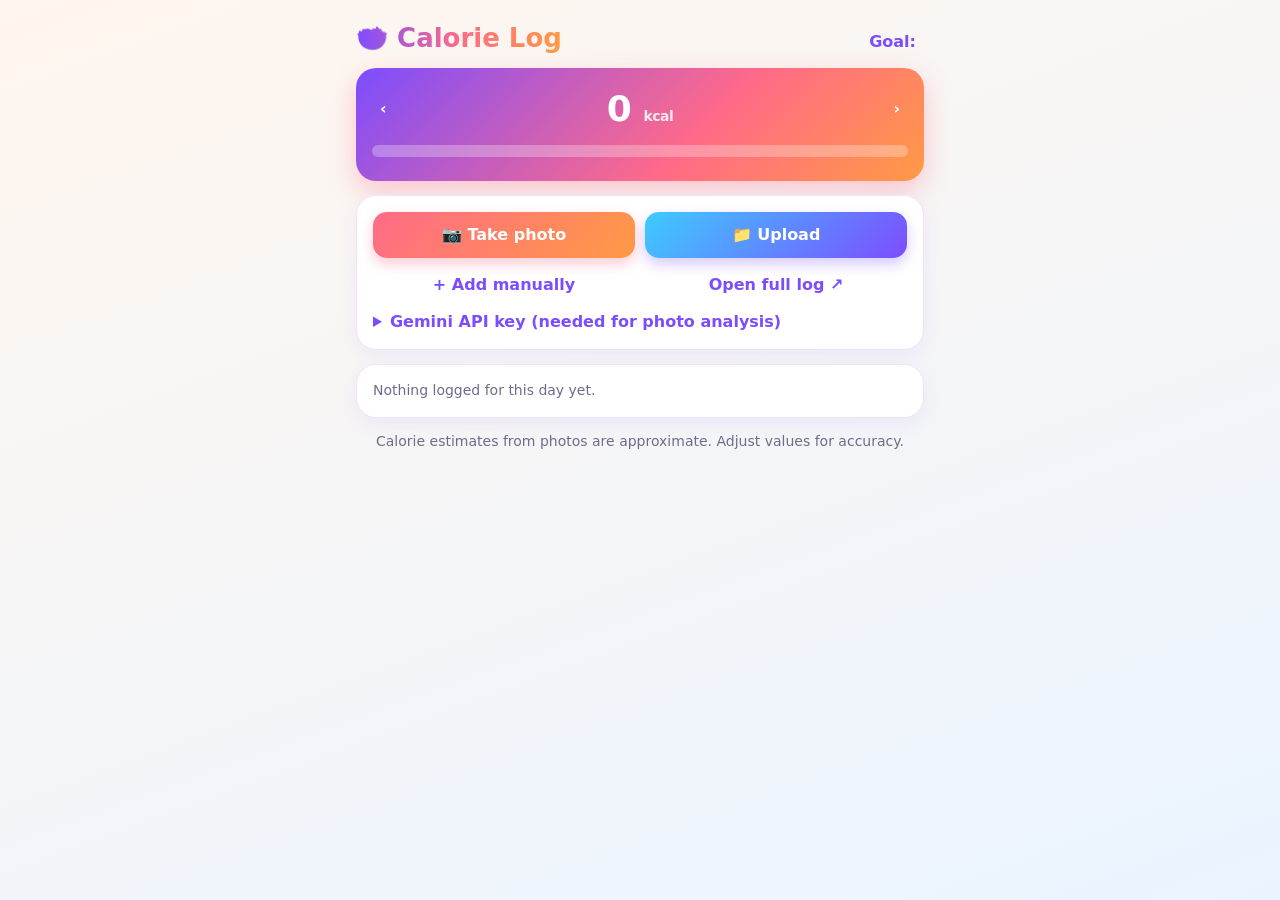
==== index.html @ 0513d0fe "Add files via upload" ====
<!DOCTYPE html>
<html lang="en"><head>
<meta charset="utf-8"><meta name="viewport" content="width=device-width, initial-scale=1, viewport-fit=cover">
<title>Calorie Log</title><link rel="stylesheet" href="style.css">
</head><body><main>
<div class="row sp"><h1>🥗 Calorie Log</h1><button class="g" id="goalBtn">Goal: <span id="goalTxt"></span></button></div>

<div class="card hero">
  <div class="row sp">
    <button class="g" id="prev" aria-label="Previous day">&#8249;</button>
    <div style="text-align:center"><div class="mute" id="dayLabel"></div><div class="big"><span id="total">0</span> <span class="mute">kcal</span></div></div>
    <button class="g" id="next" aria-label="Next day">&#8250;</button>
  </div>
  <div class="bar" id="bar"><i id="fill" style="width:0"></i></div>
  <div class="mute" id="remain" style="margin-top:8px;text-align:center"></div>
</div>

<div class="card">
  <div class="row">
    <label class="btn p grow" for="cam">&#128247; Take photo</label>
    <label class="btn grow" for="up">&#128193; Upload</label>
  </div>
  <input type="file" id="cam" accept="image/*" capture="environment" class="hide">
  <input type="file" id="up" accept="image/*" class="hide">
  <div class="row" style="margin-top:10px"><button class="g grow" id="manualBtn">+ Add manually</button>
    <a class="btn g grow" href="log.html" target="_blank" rel="noopener">Open full log &#8599;</a></div>
  <details style="margin-top:8px" id="setup"><summary>Gemini API key (needed for photo analysis)</summary>
    <p class="mute">Get a free key at <a href="https://aistudio.google.com/apikey" target="_blank" rel="noopener">Google AI Studio</a>. It is stored only in this browser and sent only to Google’s Gemini API.</p>
    <div class="row"><input id="key" type="password" placeholder="AIza..." autocomplete="off"><button id="keySave">Save</button></div>
  </details>
</div>

<div class="card hide" id="review">
  <img id="preview" alt="Meal photo" class="hide">
  <div id="status" class="hide"></div>
  <div id="editor" class="hide">
    <select id="meal" style="margin-bottom:10px"><option>Breakfast</option><option>Lunch</option><option>Dinner</option><option>Snack</option></select>
    <div id="items"></div>
    <button class="g" id="addItem">+ Add item</button>
    <div id="note" class="mute" style="margin:8px 0"></div>
    <div class="row sp" style="margin:8px 0 12px"><b>Total</b><b><span id="rTotal">0</span> kcal</b></div>
    <div class="row"><button class="grow" id="cancel">Cancel</button><button class="p grow" id="save">Save to log</button></div>
  </div>
  <div class="err hide" id="err"></div>
</div>

<div class="card"><div id="list"></div><div class="mute" id="empty">Nothing logged for this day yet.</div></div>
<p class="mute" style="text-align:center">Calorie estimates from photos are approximate. Adjust values for accuracy.</p>
</main>
<script src="app.js"></script>
<script>
(function(){
var MODEL='gemini-2.5-flash', KEYNAME='calorielog.geminikey';
var $=function(i){return document.getElementById(i)}, esc=CAL.esc;
var state=CAL.load(), day=CAL.today(), cur=null;
function apiKey(){try{return localStorage.getItem(KEYNAME)||''}catch(e){return ''}}
function showErr(m){$('err').textContent=m;$('err').classList.remove('hide');$('review').classList.remove('hide')}
function persist(){if(!CAL.save(state))showErr('Could not save to browser storage.')}

function render(){
  var es=state.entries.filter(function(e){return e.date===day}).sort(function(a,b){return b.ts-a.ts});
  var tot=es.reduce(function(s,e){return s+e.total},0);
  $('dayLabel').textContent=day===CAL.today()?'Today':new Date(day+'T00:00').toLocaleDateString(undefined,{weekday:'short',month:'short',day:'numeric'});
  $('total').textContent=tot;$('goalTxt').textContent=state.goal;
  $('fill').style.width=Math.min(100,tot/state.goal*100)+'%';$('bar').classList.toggle('over',tot>state.goal);
  var d=state.goal-tot;$('remain').textContent=d>=0?d+' kcal remaining':(-d)+' kcal over goal';
  $('next').disabled=day>=CAL.today();$('empty').classList.toggle('hide',es.length>0);
  $('list').innerHTML=es.map(function(e){
    var tm=new Date(e.ts).toLocaleTimeString(undefined,{hour:'numeric',minute:'2-digit'});
    return '<div class="entry">'+(e.thumb?'<img src="'+e.thumb+'" alt="">':'<div class="ph"></div>')+
    '<div class="t"><b>'+esc(e.items.map(function(i){return i.name}).join(', ')||e.meal)+'</b><span class="mute"><i class="tag m-'+esc(e.meal)+'">'+esc(e.meal)+'</i> '+tm+'</span></div>'+
    '<div><b>'+e.total+'</b> <span class="mute">kcal</span></div><button class="g" data-del="'+e.id+'" aria-label="Delete">&#10005;</button></div>';
  }).join('');
}
function mealByTime(){var h=new Date().getHours();return h<10?'Breakfast':h<15?'Lunch':h<21?'Dinner':'Snack'}
function openReview(img){
  cur={items:[],thumb:img||null};$('review').classList.remove('hide');$('err').classList.add('hide');
  $('preview').classList.toggle('hide',!img);if(img)$('preview').src=img;$('meal').value=mealByTime();
}
function closeReview(){cur=null;['review','editor','status','err'].forEach(function(i){$(i).classList.add('hide')});$('cam').value='';$('up').value=''}
function drawItems(){
  $('items').innerHTML=cur.items.map(function(it,i){
    return '<div class="item"><input data-n="'+i+'" value="'+esc(it.name).replace(/"/g,'&quot;')+'" placeholder="Food">'+
    '<input data-k="'+i+'" type="number" inputmode="numeric" min="0" value="'+it.calories+'" aria-label="kcal">'+
    '<button class="g" data-x="'+i+'" aria-label="Remove">&#10005;</button>'+(it.portion?'<small>'+esc(it.portion)+'</small>':'')+'</div>';
  }).join('');sumItems();
}
function sumItems(){$('rTotal').textContent=cur.items.reduce(function(s,i){return s+(+i.calories||0)},0)}

function resize(file,max,q){
  return new Promise(function(res,rej){
    var url=URL.createObjectURL(file),im=new Image();
    im.onload=function(){
      var r=Math.min(1,max/Math.max(im.width,im.height)),c=document.createElement('canvas');
      c.width=Math.round(im.width*r);c.height=Math.round(im.height*r);
      c.getContext('2d').drawImage(im,0,0,c.width,c.height);URL.revokeObjectURL(url);
      res(c.toDataURL('image/jpeg',q));
    };
    im.onerror=function(){URL.revokeObjectURL(url);rej(new Error('Could not read that image.'))};
    im.src=url;
  });
}
async function ask(b64){
  var prompt='You are a nutrition assistant. Estimate what is eaten in this meal photo. Return ONLY JSON: {"items":[{"name":string,"portion":string,"calories":integer}],"note":string}. '+
  'List each distinct food or drink with a realistic visible portion and its kcal. If there is no food, return {"items":[],"note":"No food detected."}. Keep note under 20 words (e.g., confidence or hidden ingredients).';
  var r=await fetch('https://generativelanguage.googleapis.com/v1beta/models/'+MODEL+':generateContent',{method:'POST',headers:{
    'content-type':'application/json','x-goog-api-key':apiKey()},
    body:JSON.stringify({contents:[{parts:[{inline_data:{mime_type:'image/jpeg',data:b64}},{text:prompt}]}],
      generationConfig:{responseMimeType:'application/json',temperature:0.2}})});
  var j=await r.json();
  if(!r.ok)throw new Error((j.error&&j.error.message)||('Request failed ('+r.status+')'));
  var c=j.candidates&&j.candidates[0],parts=(c&&c.content&&c.content.parts)||[];
  var txt=parts.map(function(p){return p.text||''}).join('').replace(/```json|```/g,'').trim();
  if(!txt)throw new Error('The model returned no answer');
  return JSON.parse(txt);
}
async function analyze(file){
  var big,small;
  try{big=await resize(file,1280,.85);small=await resize(file,160,.6)}catch(e){openReview(null);showErr(e.message);return}
  openReview(big);cur.thumb=small;
  var blank=function(){cur.items=[{name:'',portion:'',calories:0}];$('editor').classList.remove('hide');drawItems()};
  if(!apiKey()){$('setup').open=true;showErr('Add your API key below to analyze photos, or enter the meal manually.');blank();return}
  $('status').innerHTML='<span class="spin"></span>Analyzing your meal…';$('status').classList.remove('hide');
  try{
    var out=await ask(big.split(',')[1]);
    cur.items=(out.items||[]).map(function(i){return{name:String(i.name||''),portion:String(i.portion||''),calories:Math.max(0,Math.round(+i.calories||0))}});
    if(!cur.items.length)cur.items=[{name:'',portion:'',calories:0}];
    $('note').textContent=out.note||'';$('status').classList.add('hide');$('editor').classList.remove('hide');drawItems();
  }catch(e){$('status').classList.add('hide');showErr((e.message||'Analysis failed')+'. You can edit manually.');blank()}
}
function onFile(e){var f=e.target.files&&e.target.files[0];if(f)analyze(f)}
$('cam').addEventListener('change',onFile);$('up').addEventListener('change',onFile);
$('manualBtn').addEventListener('click',function(){openReview(null);cur.items=[{name:'',portion:'',calories:0}];$('editor').classList.remove('hide');drawItems()});
$('cancel').addEventListener('click',closeReview);
$('addItem').addEventListener('click',function(){cur.items.push({name:'',portion:'',calories:0});drawItems()});
$('items').addEventListener('input',function(e){var t=e.target;
  if(t.dataset.n!==undefined)cur.items[+t.dataset.n].name=t.value;
  if(t.dataset.k!==undefined){cur.items[+t.dataset.k].calories=Math.max(0,Math.round(+t.value||0));sumItems()}});
$('items').addEventListener('click',function(e){var x=e.target.dataset.x;if(x!==undefined){cur.items.splice(+x,1);drawItems()}});
$('save').addEventListener('click',function(){
  var items=cur.items.filter(function(i){return i.name.trim()||+i.calories});
  if(!items.length){showErr('Add at least one item.');return}
  items.forEach(function(i){if(!i.name.trim())i.name='Food'});
  state=CAL.load();
  state.entries.push({id:String(Date.now()),ts:Date.now(),date:day,meal:$('meal').value,items:items,total:items.reduce(function(s,i){return s+(+i.calories||0)},0),thumb:cur.thumb});
  persist();closeReview();render();
});
$('list').addEventListener('click',function(e){var id=e.target.dataset.del;if(id&&confirm('Delete this entry?')){state=CAL.load();state.entries=state.entries.filter(function(x){return x.id!==id});persist();render()}});
$('prev').addEventListener('click',function(){day=CAL.shift(day,-1);render()});
$('next').addEventListener('click',function(){if(day<CAL.today()){day=CAL.shift(day,1);render()}});
$('goalBtn').addEventListener('click',function(){var v=prompt('Daily calorie goal (kcal):',state.goal),n=Math.round(+v);if(v&&n>0&&n<20000){state=CAL.load();state.goal=n;persist();render()}});
$('keySave').addEventListener('click',function(){try{localStorage.setItem(KEYNAME,$('key').value.trim());$('key').value='';$('setup').open=false;alert('Gemini key saved in this browser.')}catch(e){alert('Could not save key.')}});
window.addEventListener('storage',function(e){if(e.key===CAL.KEY){state=CAL.load();render()}});
render();
})();
</script></body></html>
---- style.css ----
:root{--bg:#fff6ee;--bg2:#eaf4ff;--card:#fff;--ink:#23213a;--mute:#6f6c8a;--line:#eee6f5;--acc:#7c4dff;--acc2:#ff6a88;--acc3:#ff9a44;--warn:#e8453c;--track:#f0e9fb;--field:#faf7ff;
box-sizing:border-box;padding-top:env(safe-area-inset-top,0px);padding-bottom:env(safe-area-inset-bottom,0px)}
@media (prefers-color-scheme:dark){:root{--bg:#17132b;--bg2:#10202f;--card:#221c3d;--ink:#f3efff;--mute:#a9a3c9;--line:#35295c;--acc:#a58bff;--acc2:#ff7e9d;--acc3:#ffad5c;--warn:#ff7a70;--track:#35295c;--field:#2a2249}}
*{box-sizing:border-box}
body{margin:0;min-height:100vh;color:var(--ink);font:16px/1.4 system-ui,-apple-system,"Segoe UI",Roboto,sans-serif;background:linear-gradient(160deg,var(--bg) 0%,var(--bg2) 100%) fixed}
main{max-width:600px;margin:0 auto;padding:16px 16px 48px}
h1{font-size:26px;margin:4px 0 12px;font-weight:800;background:linear-gradient(90deg,var(--acc),var(--acc2),var(--acc3));-webkit-background-clip:text;background-clip:text;color:transparent}
h2{font-size:16px;margin:0}
.card{background:var(--card);border:1px solid var(--line);border-radius:20px;padding:16px;margin-bottom:14px;box-shadow:0 6px 18px rgba(124,77,255,.08)}
.card.hero{background:linear-gradient(135deg,#7c4dff 0%,#ff6a88 60%,#ff9a44 100%);border:none;color:#fff;box-shadow:0 10px 26px rgba(255,106,136,.35)}
.hero .mute{color:rgba(255,255,255,.85)}
.hero button.g,.hero .btn.g{color:#fff}
.hero .bar{background:rgba(255,255,255,.28)}
.row{display:flex;gap:10px;align-items:center}.sp{justify-content:space-between}.grow{flex:1}
button,.btn{font:inherit;border:1px solid var(--line);background:var(--card);color:var(--ink);padding:12px 14px;border-radius:14px;cursor:pointer;text-align:center;text-decoration:none;display:inline-block;transition:transform .1s}
button:active,.btn:active{transform:scale(.97)}
button.p,.btn.p{background:linear-gradient(135deg,var(--acc2),var(--acc3));color:#fff;border:none;font-weight:700;box-shadow:0 6px 14px rgba(255,106,136,.35)}
label.btn:not(.p){background:linear-gradient(135deg,#3ecbff,#7c4dff);color:#fff;border:none;font-weight:700;box-shadow:0 6px 14px rgba(124,77,255,.3)}
button.g,.btn.g{border:none;background:none;color:var(--acc);padding:6px 8px;font-weight:600}
button:disabled{opacity:.4}
input,select{font:inherit;color:var(--ink);background:var(--field);border:1.5px solid var(--line);border-radius:12px;padding:10px;width:100%;min-width:0}
input:focus,select:focus{outline:none;border-color:var(--acc)}
.big{font-size:36px;font-weight:800;letter-spacing:-.5px}.mute{color:var(--mute);font-size:14px}
.bar{height:12px;background:var(--track);border-radius:99px;overflow:hidden;margin-top:10px}
.bar>i{display:block;height:100%;background:linear-gradient(90deg,#7cffb2,#ffe45e);border-radius:99px;transition:width .3s}
.bar.over>i{background:linear-gradient(90deg,#ffb347,#ff4d4d)}
#preview{width:100%;max-height:260px;object-fit:cover;border-radius:16px;margin-bottom:12px;display:block;border:3px solid var(--acc)}
.item{display:grid;grid-template-columns:1fr 84px 28px;gap:8px;margin-bottom:8px;align-items:center}
.item small{grid-column:1/3;color:var(--mute);margin-top:-4px;font-size:13px}
.entry{display:flex;gap:12px;align-items:center;padding:10px 0;border-top:1px solid var(--line)}
.entry:first-child{border-top:none}
.entry img,.ph{width:56px;height:56px;border-radius:14px;object-fit:cover;background:var(--track);flex:none;border:2px solid var(--acc2)}
.entry .t{flex:1;min-width:0}.entry .t b{display:block;overflow:hidden;text-overflow:ellipsis;white-space:nowrap}
.entry>div>b{color:var(--acc)}
.tag{font-style:normal;font-size:12px;font-weight:700;padding:2px 9px;border-radius:99px;color:#fff;background:var(--acc);margin-right:4px}
.m-Breakfast{background:#ffb020;color:#4a3000}.m-Lunch{background:#2ecc8f}.m-Dinner{background:#6a5cff}.m-Snack{background:#ff6a88}
.spin{display:inline-block;width:16px;height:16px;border:2px solid var(--line);border-top-color:var(--acc2);border-radius:50%;animation:s 1s linear infinite;vertical-align:-3px;margin-right:8px}
@keyframes s{to{transform:rotate(360deg)}}
.err{color:var(--warn);font-size:14px;margin-top:8px}.hide{display:none!important}
details summary{cursor:pointer;color:var(--acc);font-weight:600}
a{color:var(--acc)}
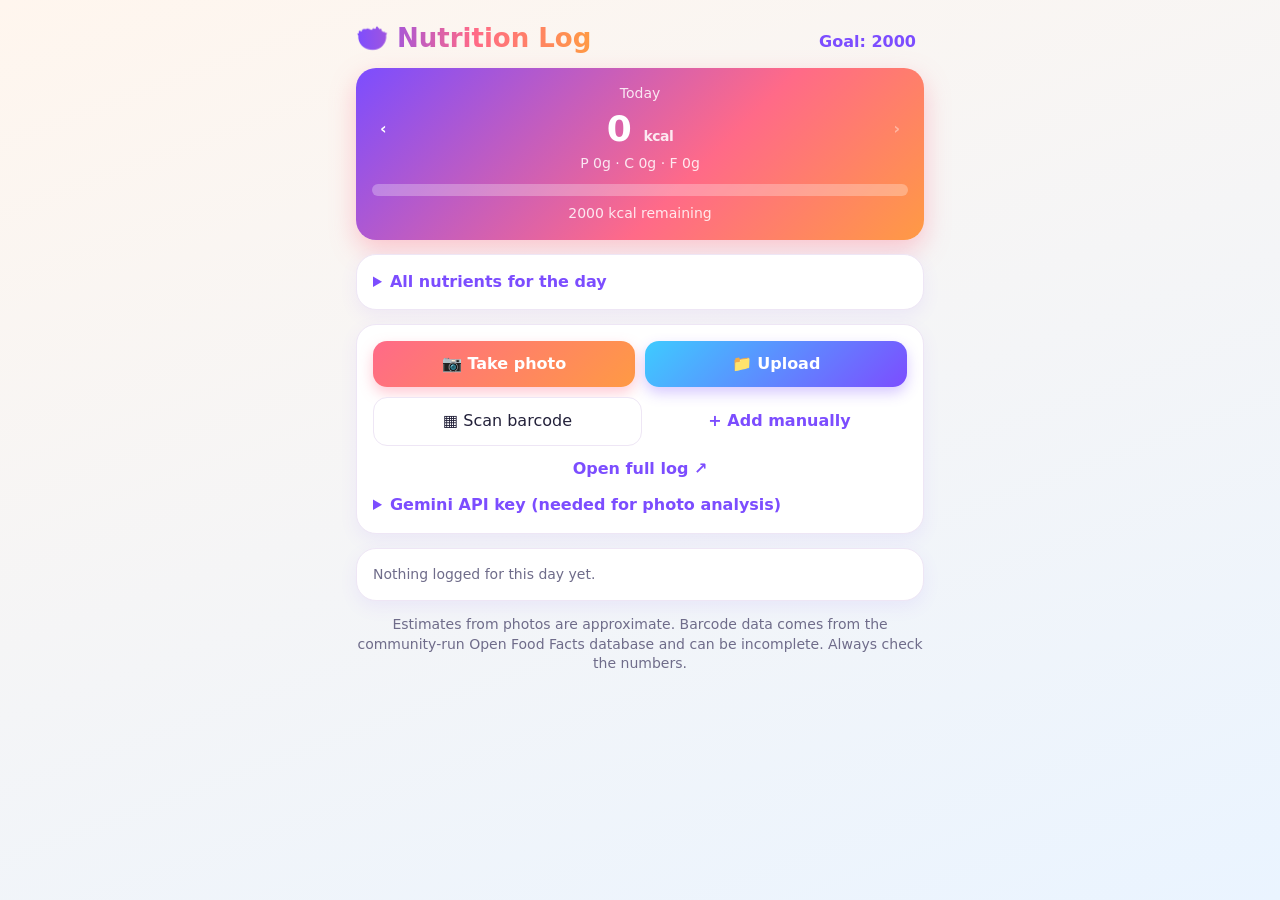
==== commit 1c971a77: "Add files via upload" ====
--- a/index.html
+++ b/index.html
@@ -3,17 +3,22 @@
 <meta charset="utf-8"><meta name="viewport" content="width=device-width, initial-scale=1, viewport-fit=cover">
 <title>Calorie Log</title><link rel="stylesheet" href="style.css">
 </head><body><main>
-<div class="row sp"><h1>🥗 Calorie Log</h1><button class="g" id="goalBtn">Goal: <span id="goalTxt"></span></button></div>
+<div class="row sp"><h1>🥗 Nutrition Log</h1><button class="g" id="goalBtn">Goal: <span id="goalTxt"></span></button></div>
 
 <div class="card hero">
   <div class="row sp">
     <button class="g" id="prev" aria-label="Previous day">&#8249;</button>
-    <div style="text-align:center"><div class="mute" id="dayLabel"></div><div class="big"><span id="total">0</span> <span class="mute">kcal</span></div></div>
+    <div style="text-align:center"><div class="mute" id="dayLabel"></div><div class="big"><span id="total">0</span> <span class="mute">kcal</span></div><div class="mute" id="macros"></div></div>
     <button class="g" id="next" aria-label="Next day">&#8250;</button>
   </div>
   <div class="bar" id="bar"><i id="fill" style="width:0"></i></div>
   <div class="mute" id="remain" style="margin-top:8px;text-align:center"></div>
 </div>
+
+<details class="card"><summary>All nutrients for the day</summary>
+  <div id="nutRows"></div>
+  <div class="mute">Bars show % of FDA daily values (2,000 kcal diet). Red bars mean you passed a daily limit.</div>
+</details>
 
 <div class="card">
   <div class="row">
@@ -22,12 +27,21 @@
   </div>
   <input type="file" id="cam" accept="image/*" capture="environment" class="hide">
   <input type="file" id="up" accept="image/*" class="hide">
-  <div class="row" style="margin-top:10px"><button class="g grow" id="manualBtn">+ Add manually</button>
-    <a class="btn g grow" href="log.html" target="_blank" rel="noopener">Open full log &#8599;</a></div>
+  <div class="row" style="margin-top:10px"><button class="grow" id="scanBtn">&#9638; Scan barcode</button><button class="g grow" id="manualBtn">+ Add manually</button></div>
+  <div class="row" style="margin-top:6px"><a class="btn g grow" href="log.html" target="_blank" rel="noopener">Open full log &#8599;</a></div>
   <details style="margin-top:8px" id="setup"><summary>Gemini API key (needed for photo analysis)</summary>
-    <p class="mute">Get a free key at <a href="https://aistudio.google.com/apikey" target="_blank" rel="noopener">Google AI Studio</a>. It is stored only in this browser and sent only to Google’s Gemini API.</p>
-    <div class="row"><input id="key" type="password" placeholder="AIza..." autocomplete="off"><button id="keySave">Save</button></div>
+    <p class="mute">Get a free key at <a href="https://aistudio.google.com/apikey" target="_blank" rel="noopener">Google AI Studio</a>. It is stored only in this browser and sent only to Google’s Gemini API. Barcode lookups use Open Food Facts and need no key.</p>
+    <div class="row"><input id="key" type="password" placeholder="AIza..." autocomplete="off"><button id="keySave">Save</button><button id="keyTest">Test</button></div>
+    <div class="mute" id="keyMsg" style="margin-top:8px"></div>
   </details>
+</div>
+
+<div class="card hide" id="scan">
+  <video id="video" playsinline muted></video>
+  <div class="mute" id="scanMsg" style="margin-bottom:10px"></div>
+  <div class="row"><input id="code" inputmode="numeric" placeholder="Or type the barcode number"><button class="p" id="codeGo">Look up</button></div>
+  <div class="row" style="margin-top:8px"><label class="btn grow" for="bcfile">Scan from a photo</label><button class="grow" id="scanClose">Close</button></div>
+  <input type="file" id="bcfile" accept="image/*" class="hide">
 </div>
 
 <div class="card hide" id="review">
@@ -38,119 +52,245 @@
     <div id="items"></div>
     <button class="g" id="addItem">+ Add item</button>
     <div id="note" class="mute" style="margin:8px 0"></div>
-    <div class="row sp" style="margin:8px 0 12px"><b>Total</b><b><span id="rTotal">0</span> kcal</b></div>
+    <div class="row sp" style="margin:8px 0 2px"><b>Total</b><b><span id="rTotal">0</span> kcal</b></div>
+    <div class="macro" id="rMacros" style="margin-bottom:12px"></div>
     <div class="row"><button class="grow" id="cancel">Cancel</button><button class="p grow" id="save">Save to log</button></div>
   </div>
   <div class="err hide" id="err"></div>
 </div>
 
 <div class="card"><div id="list"></div><div class="mute" id="empty">Nothing logged for this day yet.</div></div>
-<p class="mute" style="text-align:center">Calorie estimates from photos are approximate. Adjust values for accuracy.</p>
+<p class="mute" style="text-align:center">Estimates from photos are approximate. Barcode data comes from the community-run Open Food Facts database and can be incomplete. Always check the numbers.</p>
 </main>
 <script src="app.js"></script>
 <script>
 (function(){
-var MODEL='gemini-2.5-flash', KEYNAME='calorielog.geminikey';
-var $=function(i){return document.getElementById(i)}, esc=CAL.esc;
-var state=CAL.load(), day=CAL.today(), cur=null;
+var MODELS=['gemini-flash-latest','gemini-2.5-flash','gemini-2.5-flash-lite'], KEYNAME='calorielog.geminikey', BASE='https://generativelanguage.googleapis.com/v1beta/';
+var $=function(i){return document.getElementById(i)}, esc=CAL.esc, NUT=CAL.NUT, EXTRA=NUT.slice(1);
+var state=CAL.load(), day=CAL.today(), cur=null, stream=null, timer=null, zx=null, looking=false;
+
 function apiKey(){try{return localStorage.getItem(KEYNAME)||''}catch(e){return ''}}
 function showErr(m){$('err').textContent=m;$('err').classList.remove('hide');$('review').classList.remove('hide')}
 function persist(){if(!CAL.save(state))showErr('Could not save to browser storage.')}
+function num(v){v=+v;return isFinite(v)&&v>0?CAL.r1(v):0}
+function blankItem(){var o={name:'',portion:''};NUT.forEach(function(n){o[n.k]=0});return o}
+function normItem(i){var o={name:String(i.name||'').slice(0,80),portion:String(i.portion||'').slice(0,60)};
+  NUT.forEach(function(n){o[n.k]=n.k==='calories'?Math.round(num(i[n.k])):num(i[n.k])});return o}
 
 function render(){
   var es=state.entries.filter(function(e){return e.date===day}).sort(function(a,b){return b.ts-a.ts});
-  var tot=es.reduce(function(s,e){return s+e.total},0);
+  var all=[];es.forEach(function(e){all=all.concat(e.items)});var t=CAL.sum(all),tot=t.calories;
   $('dayLabel').textContent=day===CAL.today()?'Today':new Date(day+'T00:00').toLocaleDateString(undefined,{weekday:'short',month:'short',day:'numeric'});
-  $('total').textContent=tot;$('goalTxt').textContent=state.goal;
+  $('total').textContent=tot;$('goalTxt').textContent=state.goal;$('macros').textContent=CAL.macros(all);
   $('fill').style.width=Math.min(100,tot/state.goal*100)+'%';$('bar').classList.toggle('over',tot>state.goal);
   var d=state.goal-tot;$('remain').textContent=d>=0?d+' kcal remaining':(-d)+' kcal over goal';
+  $('nutRows').innerHTML=CAL.rows(t);
   $('next').disabled=day>=CAL.today();$('empty').classList.toggle('hide',es.length>0);
   $('list').innerHTML=es.map(function(e){
     var tm=new Date(e.ts).toLocaleTimeString(undefined,{hour:'numeric',minute:'2-digit'});
     return '<div class="entry">'+(e.thumb?'<img src="'+e.thumb+'" alt="">':'<div class="ph"></div>')+
-    '<div class="t"><b>'+esc(e.items.map(function(i){return i.name}).join(', ')||e.meal)+'</b><span class="mute"><i class="tag m-'+esc(e.meal)+'">'+esc(e.meal)+'</i> '+tm+'</span></div>'+
-    '<div><b>'+e.total+'</b> <span class="mute">kcal</span></div><button class="g" data-del="'+e.id+'" aria-label="Delete">&#10005;</button></div>';
+    '<div class="t"><b>'+esc(e.items.map(function(i){return i.name}).join(', ')||e.meal)+'</b><span class="mute"><i class="tag m-'+esc(e.meal)+'">'+esc(e.meal)+'</i> '+tm+'</span><div class="macro">'+CAL.macros(e.items)+'</div></div>'+
+    '<div><b>'+CAL.sum(e.items).calories+'</b> <span class="mute">kcal</span></div><button class="g" data-del="'+e.id+'" aria-label="Delete">&#10005;</button></div>';
   }).join('');
 }
 function mealByTime(){var h=new Date().getHours();return h<10?'Breakfast':h<15?'Lunch':h<21?'Dinner':'Snack'}
 function openReview(img){
   cur={items:[],thumb:img||null};$('review').classList.remove('hide');$('err').classList.add('hide');
-  $('preview').classList.toggle('hide',!img);if(img)$('preview').src=img;$('meal').value=mealByTime();
+  $('preview').classList.toggle('hide',!img);if(img)$('preview').src=img;$('meal').value=mealByTime();$('note').textContent='';
 }
 function closeReview(){cur=null;['review','editor','status','err'].forEach(function(i){$(i).classList.add('hide')});$('cam').value='';$('up').value=''}
 function drawItems(){
   $('items').innerHTML=cur.items.map(function(it,i){
-    return '<div class="item"><input data-n="'+i+'" value="'+esc(it.name).replace(/"/g,'&quot;')+'" placeholder="Food">'+
-    '<input data-k="'+i+'" type="number" inputmode="numeric" min="0" value="'+it.calories+'" aria-label="kcal">'+
-    '<button class="g" data-x="'+i+'" aria-label="Remove">&#10005;</button>'+(it.portion?'<small>'+esc(it.portion)+'</small>':'')+'</div>';
+    var a='data-i="'+i+'" ';
+    return '<div class="itembox"><div class="item"><input '+a+'data-k="name" value="'+esc(it.name).replace(/"/g,'&quot;')+'" placeholder="Food">'+
+    '<input '+a+'data-k="calories" type="number" inputmode="decimal" min="0" value="'+it.calories+'" aria-label="kcal">'+
+    '<button class="g" data-x="'+i+'" aria-label="Remove">&#10005;</button></div>'+
+    (it.base?'<div class="row" style="margin:4px 0 6px"><span class="mute">Amount (g)</span><input '+a+'data-k="grams" type="number" inputmode="decimal" min="0" value="'+it.grams+'" style="width:110px"></div>':(it.portion?'<div class="mute">'+esc(it.portion)+'</div>':''))+
+    '<details><summary class="mute">All nutrients</summary><div class="ngrid">'+EXTRA.map(function(n){
+      return '<label>'+n.l+' ('+n.u+')<input '+a+'data-k="'+n.k+'" type="number" step="any" min="0" value="'+it[n.k]+'"></label>'}).join('')+'</div></details></div>';
   }).join('');sumItems();
 }
-function sumItems(){$('rTotal').textContent=cur.items.reduce(function(s,i){return s+(+i.calories||0)},0)}
-
-function resize(file,max,q){
-  return new Promise(function(res,rej){
-    var url=URL.createObjectURL(file),im=new Image();
-    im.onload=function(){
-      var r=Math.min(1,max/Math.max(im.width,im.height)),c=document.createElement('canvas');
-      c.width=Math.round(im.width*r);c.height=Math.round(im.height*r);
-      c.getContext('2d').drawImage(im,0,0,c.width,c.height);URL.revokeObjectURL(url);
-      res(c.toDataURL('image/jpeg',q));
-    };
-    im.onerror=function(){URL.revokeObjectURL(url);rej(new Error('Could not read that image.'))};
-    im.src=url;
-  });
+function sumItems(){var t=CAL.sum(cur.items);$('rTotal').textContent=t.calories;$('rMacros').textContent=CAL.macros(cur.items)}
+function rescale(i){var it=cur.items[i];NUT.forEach(function(n){var v=(it.base[n.k]||0)*it.grams/100;it[n.k]=n.k==='calories'?Math.round(v):CAL.r1(v);
+  var el=document.querySelector('[data-i="'+i+'"][data-k="'+n.k+'"]');if(el)el.value=it[n.k]});it.portion=it.grams+' g'}
+
+/* ---------- photo handling ---------- */
+async function decode(file){
+  if(window.createImageBitmap){try{return await createImageBitmap(file,{imageOrientation:'from-image'})}catch(e){}}
+  function viaImg(url,revoke){return new Promise(function(res,rej){var im=new Image();
+    im.onload=function(){if(revoke)URL.revokeObjectURL(url);res(im)};
+    im.onerror=function(){if(revoke)URL.revokeObjectURL(url);rej(new Error('decode'))};im.src=url})}
+  try{return await viaImg(URL.createObjectURL(file),true)}catch(e){}
+  var dataUrl=await new Promise(function(res,rej){var r=new FileReader();r.onload=function(){res(r.result)};r.onerror=function(){rej(new Error('read'))};r.readAsDataURL(file)});
+  return viaImg(dataUrl,false);
+}
+function scaled(src,max,q){
+  var w=src.width||src.naturalWidth,h=src.height||src.naturalHeight,r=Math.min(1,max/Math.max(w,h)),c=document.createElement('canvas');
+  c.width=Math.max(1,Math.round(w*r));c.height=Math.max(1,Math.round(h*r));
+  var x=c.getContext('2d');x.fillStyle='#fff';x.fillRect(0,0,c.width,c.height);x.drawImage(src,0,0,c.width,c.height);
+  return c.toDataURL('image/jpeg',q);
+}
+async function prepare(file){
+  if(file.type&&!/^image\//.test(file.type))throw new Error('That file is not an image.');
+  var src;
+  try{src=await decode(file)}catch(e){
+    throw new Error('This browser could not open that photo'+(/hei[cf]/i.test(file.type+file.name)?' (HEIC format). On iPhone choose Settings > Camera > Formats > Most Compatible, or pick a JPEG/PNG.':'. Try a JPEG or PNG, or a smaller photo.'));
+  }
+  try{var out={big:scaled(src,1280,.85),small:scaled(src,160,.6)};if(src.close)src.close();return out}
+  catch(e){throw new Error('The photo is too large for this device to process. Try a smaller one.')}
 }
 async function ask(b64){
-  var prompt='You are a nutrition assistant. Estimate what is eaten in this meal photo. Return ONLY JSON: {"items":[{"name":string,"portion":string,"calories":integer}],"note":string}. '+
-  'List each distinct food or drink with a realistic visible portion and its kcal. If there is no food, return {"items":[],"note":"No food detected."}. Keep note under 20 words (e.g., confidence or hidden ingredients).';
-  var r=await fetch('https://generativelanguage.googleapis.com/v1beta/models/'+MODEL+':generateContent',{method:'POST',headers:{
-    'content-type':'application/json','x-goog-api-key':apiKey()},
-    body:JSON.stringify({contents:[{parts:[{inline_data:{mime_type:'image/jpeg',data:b64}},{text:prompt}]}],
-      generationConfig:{responseMimeType:'application/json',temperature:0.2}})});
-  var j=await r.json();
-  if(!r.ok)throw new Error((j.error&&j.error.message)||('Request failed ('+r.status+')'));
-  var c=j.candidates&&j.candidates[0],parts=(c&&c.content&&c.content.parts)||[];
-  var txt=parts.map(function(p){return p.text||''}).join('').replace(/```json|```/g,'').trim();
-  if(!txt)throw new Error('The model returned no answer');
-  return JSON.parse(txt);
+  var prompt='You are a nutrition assistant. Estimate what is eaten in this meal photo. Return ONLY JSON: {"items":[{"name":string,"portion":string,"calories":number,...}],"note":string}. '+
+  'Each item must have name, portion, and these numeric fields (units in brackets): '+NUT.map(function(n){return n.k+' ('+n.u+')'}).join(', ')+'. '+
+  'List each distinct food or drink with a realistic visible portion and its estimated nutrition for that whole portion. If there is no food, return {"items":[],"note":"No food detected."}. Keep note under 20 words (e.g., confidence or hidden ingredients).';
+  var body=JSON.stringify({contents:[{parts:[{inline_data:{mime_type:'image/jpeg',data:b64}},{text:prompt}]}],
+    generationConfig:{responseMimeType:'application/json',temperature:0.2,maxOutputTokens:4096}});
+  var lastErr=null;
+  for(var m=0;m<MODELS.length;m++){
+    var r,j;
+    try{r=await fetch(BASE+'models/'+MODELS[m]+':generateContent',{method:'POST',headers:{'content-type':'application/json','x-goog-api-key':apiKey()},body:body})}
+    catch(e){throw new Error('Network error: could not reach Google. Check your connection or turn off ad/privacy blockers for this site.')}
+    try{j=await r.json()}catch(e){j={}}
+    if(r.ok){
+      var c=j.candidates&&j.candidates[0],parts=(c&&c.content&&c.content.parts)||[];
+      var txt=parts.map(function(p){return p.thought?'':(p.text||'')}).join('');
+      if(!txt)throw new Error('The model returned no answer ('+((j.promptFeedback&&j.promptFeedback.blockReason)||(c&&c.finishReason)||'empty response')+')');
+      var a=txt.indexOf('{'),z=txt.lastIndexOf('}');
+      if(a<0||z<a)throw new Error('Unexpected reply from the model');
+      try{return JSON.parse(txt.slice(a,z+1))}catch(e){throw new Error('Could not read the model reply as JSON')}
+    }
+    lastErr=new Error(((j.error&&j.error.message)||('HTTP '+r.status))+' ['+r.status+', '+MODELS[m]+']');
+    if(r.status===404||r.status===429||r.status===503)continue;
+    break;
+  }
+  throw lastErr||new Error('Request failed');
 }
 async function analyze(file){
-  var big,small;
-  try{big=await resize(file,1280,.85);small=await resize(file,160,.6)}catch(e){openReview(null);showErr(e.message);return}
-  openReview(big);cur.thumb=small;
-  var blank=function(){cur.items=[{name:'',portion:'',calories:0}];$('editor').classList.remove('hide');drawItems()};
+  stopScan();$('scan').classList.add('hide');
+  var blank=function(){cur.items=[blankItem()];$('editor').classList.remove('hide');drawItems()};
+  var img;
+  try{img=await prepare(file)}catch(e){openReview(null);showErr(e.message+' You can still enter the meal manually.');blank();return}
+  openReview(img.big);cur.thumb=img.small;
   if(!apiKey()){$('setup').open=true;showErr('Add your API key below to analyze photos, or enter the meal manually.');blank();return}
   $('status').innerHTML='<span class="spin"></span>Analyzing your meal…';$('status').classList.remove('hide');
   try{
-    var out=await ask(big.split(',')[1]);
-    cur.items=(out.items||[]).map(function(i){return{name:String(i.name||''),portion:String(i.portion||''),calories:Math.max(0,Math.round(+i.calories||0))}});
-    if(!cur.items.length)cur.items=[{name:'',portion:'',calories:0}];
+    var out=await ask(img.big.split(',')[1]);
+    cur.items=(out.items||[]).map(normItem);if(!cur.items.length)cur.items=[blankItem()];
     $('note').textContent=out.note||'';$('status').classList.add('hide');$('editor').classList.remove('hide');drawItems();
   }catch(e){$('status').classList.add('hide');showErr((e.message||'Analysis failed')+'. You can edit manually.');blank()}
 }
-function onFile(e){var f=e.target.files&&e.target.files[0];if(f)analyze(f)}
+
+/* ---------- barcode scanning ---------- */
+function scanMsg(m){$('scanMsg').textContent=m}
+function stopScan(){
+  if(timer){clearInterval(timer);timer=null}
+  if(zx){try{zx.reset()}catch(e){}zx=null}
+  if(stream){stream.getTracks().forEach(function(t){t.stop()});stream=null}
+  $('video').srcObject=null;
+}
+function loadZX(){return new Promise(function(res,rej){
+  if(window.ZXing)return res();var s=document.createElement('script');
+  s.src='https://cdn.jsdelivr.net/npm/@zxing/library@0.21.3/umd/index.min.js';s.onload=res;
+  s.onerror=function(){rej(new Error('Could not load the scanner library'))};document.head.appendChild(s)})}
+async function startScan(){
+  closeReview();$('scan').classList.remove('hide');$('video').classList.remove('hide');stopScan();
+  if(!navigator.mediaDevices||!navigator.mediaDevices.getUserMedia){scanMsg('Live camera needs HTTPS. Type the number or scan from a photo.');$('video').classList.add('hide');return}
+  scanMsg('Starting camera…');
+  try{
+    if(window.BarcodeDetector){
+      var det;try{det=new BarcodeDetector({formats:['ean_13','ean_8','upc_a','upc_e','code_128']})}catch(e){det=new BarcodeDetector()}
+      stream=await navigator.mediaDevices.getUserMedia({video:{facingMode:{ideal:'environment'}},audio:false});
+      $('video').srcObject=stream;await $('video').play();scanMsg('Point the camera at the barcode.');
+      var busy=false;
+      timer=setInterval(async function(){if(busy)return;busy=true;
+        try{var r=await det.detect($('video'));if(r.length){lookup(r[0].rawValue)}}catch(e){}busy=false},300);
+    }else{
+      await loadZX();zx=new ZXing.BrowserMultiFormatReader();scanMsg('Point the camera at the barcode.');
+      zx.decodeFromConstraints({video:{facingMode:'environment'},audio:false},$('video'),function(res){if(res)lookup(res.getText())});
+    }
+  }catch(e){
+    $('video').classList.add('hide');
+    scanMsg(e&&e.name==='NotAllowedError'?'Camera permission was denied. Type the number or scan from a photo.':'Could not start the camera ('+((e&&e.message)||'error')+'). Type the number or scan from a photo.');
+  }
+}
+async function scanPhoto(file){
+  scanMsg('Reading barcode…');
+  try{
+    var code=null;
+    if(window.BarcodeDetector){var bmp=await createImageBitmap(file),r=await new BarcodeDetector().detect(bmp);if(r.length)code=r[0].rawValue}
+    else{await loadZX();var url=URL.createObjectURL(file);try{code=(await new ZXing.BrowserMultiFormatReader().decodeFromImageUrl(url)).getText()}finally{URL.revokeObjectURL(url)}}
+    if(code)lookup(code);else scanMsg('No barcode found in that photo.');
+  }catch(e){scanMsg('No barcode found in that photo. Try a sharper, closer shot, or type the number.')}
+}
+async function lookup(code){
+  if(looking)return;looking=true;stopScan();
+  try{
+    code=String(code).replace(/\D/g,'');
+    if(code.length<6){scanMsg('Enter the digits printed under the barcode.');return}
+    scanMsg('Looking up '+code+'…');$('video').classList.add('hide');
+    var j;
+    try{var r=await fetch('https://world.openfoodfacts.org/api/v2/product/'+code+'.json?fields=product_name,brands,serving_quantity,nutriments');j=await r.json()}
+    catch(e){scanMsg('Could not reach Open Food Facts. Check your connection and try again.');return}
+    if(!j||j.status!==1||!j.product){scanMsg('Product '+code+' was not found in Open Food Facts. Try a photo of the food, or add it manually.');return}
+    var p=j.product,nu=p.nutriments||{},f=function(k){return +nu[k]||0},b={};
+    b.calories=nu['energy-kcal_100g']!=null?f('energy-kcal_100g'):f('energy_100g')/4.184;
+    b.protein=f('proteins_100g');b.carbs=f('carbohydrates_100g');b.fat=f('fat_100g');b.satfat=f('saturated-fat_100g');
+    b.fiber=f('fiber_100g');b.sugar=f('sugars_100g');
+    b.sodium=(nu.sodium_100g!=null?f('sodium_100g'):f('salt_100g')/2.5)*1000;
+    b.chol=f('cholesterol_100g')*1000;b.potassium=f('potassium_100g')*1000;b.calcium=f('calcium_100g')*1000;
+    b.iron=f('iron_100g')*1000;b.vitc=f('vitamin-c_100g')*1000;b.vitd=f('vitamin-d_100g')*1e6;
+    var g=+p.serving_quantity||100,it=blankItem();
+    it.name=((p.brands?String(p.brands).split(',')[0]+' ':'')+(p.product_name||'Scanned item')).trim();
+    it.base=b;it.grams=g;$('scan').classList.add('hide');openReview(null);cur.items=[it];rescale(0);
+    $('editor').classList.remove('hide');drawItems();
+    $('note').textContent='From Open Food Facts (per 100 g, scaled to the amount you enter; default is '+(+p.serving_quantity?'one serving':'100 g')+').'+(b.calories?'':' Nutrition data is missing for this product, so please fill it in.');
+  }finally{looking=false}
+}
+
+/* ---------- events ---------- */
+function onFile(e){var f=e.target.files&&e.target.files[0];e.target.value='';if(f)analyze(f)}
 $('cam').addEventListener('change',onFile);$('up').addEventListener('change',onFile);
-$('manualBtn').addEventListener('click',function(){openReview(null);cur.items=[{name:'',portion:'',calories:0}];$('editor').classList.remove('hide');drawItems()});
+$('manualBtn').addEventListener('click',function(){stopScan();$('scan').classList.add('hide');openReview(null);cur.items=[blankItem()];$('editor').classList.remove('hide');drawItems()});
+$('scanBtn').addEventListener('click',startScan);
+$('scanClose').addEventListener('click',function(){stopScan();$('scan').classList.add('hide')});
+$('codeGo').addEventListener('click',function(){lookup($('code').value)});
+$('code').addEventListener('keydown',function(e){if(e.key==='Enter')lookup($('code').value)});
+$('bcfile').addEventListener('change',function(e){var f=e.target.files[0];e.target.value='';if(f)scanPhoto(f)});
 $('cancel').addEventListener('click',closeReview);
-$('addItem').addEventListener('click',function(){cur.items.push({name:'',portion:'',calories:0});drawItems()});
-$('items').addEventListener('input',function(e){var t=e.target;
-  if(t.dataset.n!==undefined)cur.items[+t.dataset.n].name=t.value;
-  if(t.dataset.k!==undefined){cur.items[+t.dataset.k].calories=Math.max(0,Math.round(+t.value||0));sumItems()}});
+$('addItem').addEventListener('click',function(){cur.items.push(blankItem());drawItems()});
+$('items').addEventListener('input',function(e){var t=e.target,i=t.dataset.i;if(i===undefined)return;
+  var it=cur.items[+i],k=t.dataset.k;
+  if(k==='name')it.name=t.value;
+  else if(k==='grams'){it.grams=num(t.value);rescale(+i)}
+  else{it[k]=Math.max(0,+t.value||0);if(it.base)it.base=null}  // manual edit detaches from per-100g scaling
+  sumItems()});
 $('items').addEventListener('click',function(e){var x=e.target.dataset.x;if(x!==undefined){cur.items.splice(+x,1);drawItems()}});
 $('save').addEventListener('click',function(){
-  var items=cur.items.filter(function(i){return i.name.trim()||+i.calories});
+  var items=cur.items.map(normItem).filter(function(i){return i.name.trim()||i.calories});
   if(!items.length){showErr('Add at least one item.');return}
   items.forEach(function(i){if(!i.name.trim())i.name='Food'});
   state=CAL.load();
-  state.entries.push({id:String(Date.now()),ts:Date.now(),date:day,meal:$('meal').value,items:items,total:items.reduce(function(s,i){return s+(+i.calories||0)},0),thumb:cur.thumb});
+  state.entries.push({id:String(Date.now()),ts:Date.now(),date:day,meal:$('meal').value,items:items,total:CAL.sum(items).calories,thumb:cur.thumb});
   persist();closeReview();render();
 });
 $('list').addEventListener('click',function(e){var id=e.target.dataset.del;if(id&&confirm('Delete this entry?')){state=CAL.load();state.entries=state.entries.filter(function(x){return x.id!==id});persist();render()}});
 $('prev').addEventListener('click',function(){day=CAL.shift(day,-1);render()});
 $('next').addEventListener('click',function(){if(day<CAL.today()){day=CAL.shift(day,1);render()}});
 $('goalBtn').addEventListener('click',function(){var v=prompt('Daily calorie goal (kcal):',state.goal),n=Math.round(+v);if(v&&n>0&&n<20000){state=CAL.load();state.goal=n;persist();render()}});
-$('keySave').addEventListener('click',function(){try{localStorage.setItem(KEYNAME,$('key').value.trim());$('key').value='';$('setup').open=false;alert('Gemini key saved in this browser.')}catch(e){alert('Could not save key.')}});
+$('keySave').addEventListener('click',function(){try{localStorage.setItem(KEYNAME,$('key').value.trim().replace(/^["']|["']$/g,''));$('key').value='';$('setup').open=false;alert('Gemini key saved in this browser.')}catch(e){alert('Could not save key.')}});
+$('keyTest').addEventListener('click',async function(){
+  var k=($('key').value||apiKey()).trim().replace(/^["']|["']$/g,''),o=$('keyMsg');
+  if(!k){o.textContent='Enter a key first.';return}
+  o.textContent='Testing…';
+  try{
+    var r=await fetch(BASE+'models?pageSize=200',{headers:{'x-goog-api-key':k}}),j=await r.json();
+    if(!r.ok){o.textContent='Key rejected: '+((j.error&&j.error.message)||('HTTP '+r.status));return}
+    var names=(j.models||[]).filter(function(x){return /flash/.test(x.name)&&(x.supportedGenerationMethods||[]).indexOf('generateContent')>-1}).map(function(x){return x.name.replace('models/','')});
+    o.textContent='Key works. Flash models available: '+(names.slice(0,8).join(', ')||'none found')+'. Save the key if you haven’t.';
+  }catch(e){o.textContent='Network error: could not reach Google.'}
+});
 window.addEventListener('storage',function(e){if(e.key===CAL.KEY){state=CAL.load();render()}});
+window.addEventListener('pagehide',stopScan);
 render();
 })();
 </script></body></html>
--- a/style.css
+++ b/style.css
@@ -39,3 +39,16 @@
 .err{color:var(--warn);font-size:14px;margin-top:8px}.hide{display:none!important}
 details summary{cursor:pointer;color:var(--acc);font-weight:600}
 a{color:var(--acc)}
+.itembox{border:1.5px solid var(--line);border-radius:14px;padding:10px;margin-bottom:10px;background:var(--field)}
+.itembox .item{margin-bottom:6px}
+.ngrid{display:grid;grid-template-columns:1fr 1fr;gap:8px;margin-top:8px}
+.ngrid label{font-size:12px;color:var(--mute);display:block}
+.ngrid input{margin-top:2px;padding:8px}
+.nrow{margin-bottom:10px;font-size:14px}
+.mbar{height:8px;background:var(--track);border-radius:99px;overflow:hidden;margin-top:4px}
+.mbar>i{display:block;height:100%;border-radius:99px;background:linear-gradient(90deg,#3ecbff,#7c4dff)}
+.mbar.over>i{background:linear-gradient(90deg,#ffb347,#ff4d4d)}
+details.card>summary{font-weight:700;color:var(--acc);cursor:pointer}
+details.card[open]>summary{margin-bottom:12px}
+#video{width:100%;max-height:300px;border-radius:16px;background:#000;display:block;margin-bottom:10px}
+.macro{font-size:12px;color:var(--mute)}
